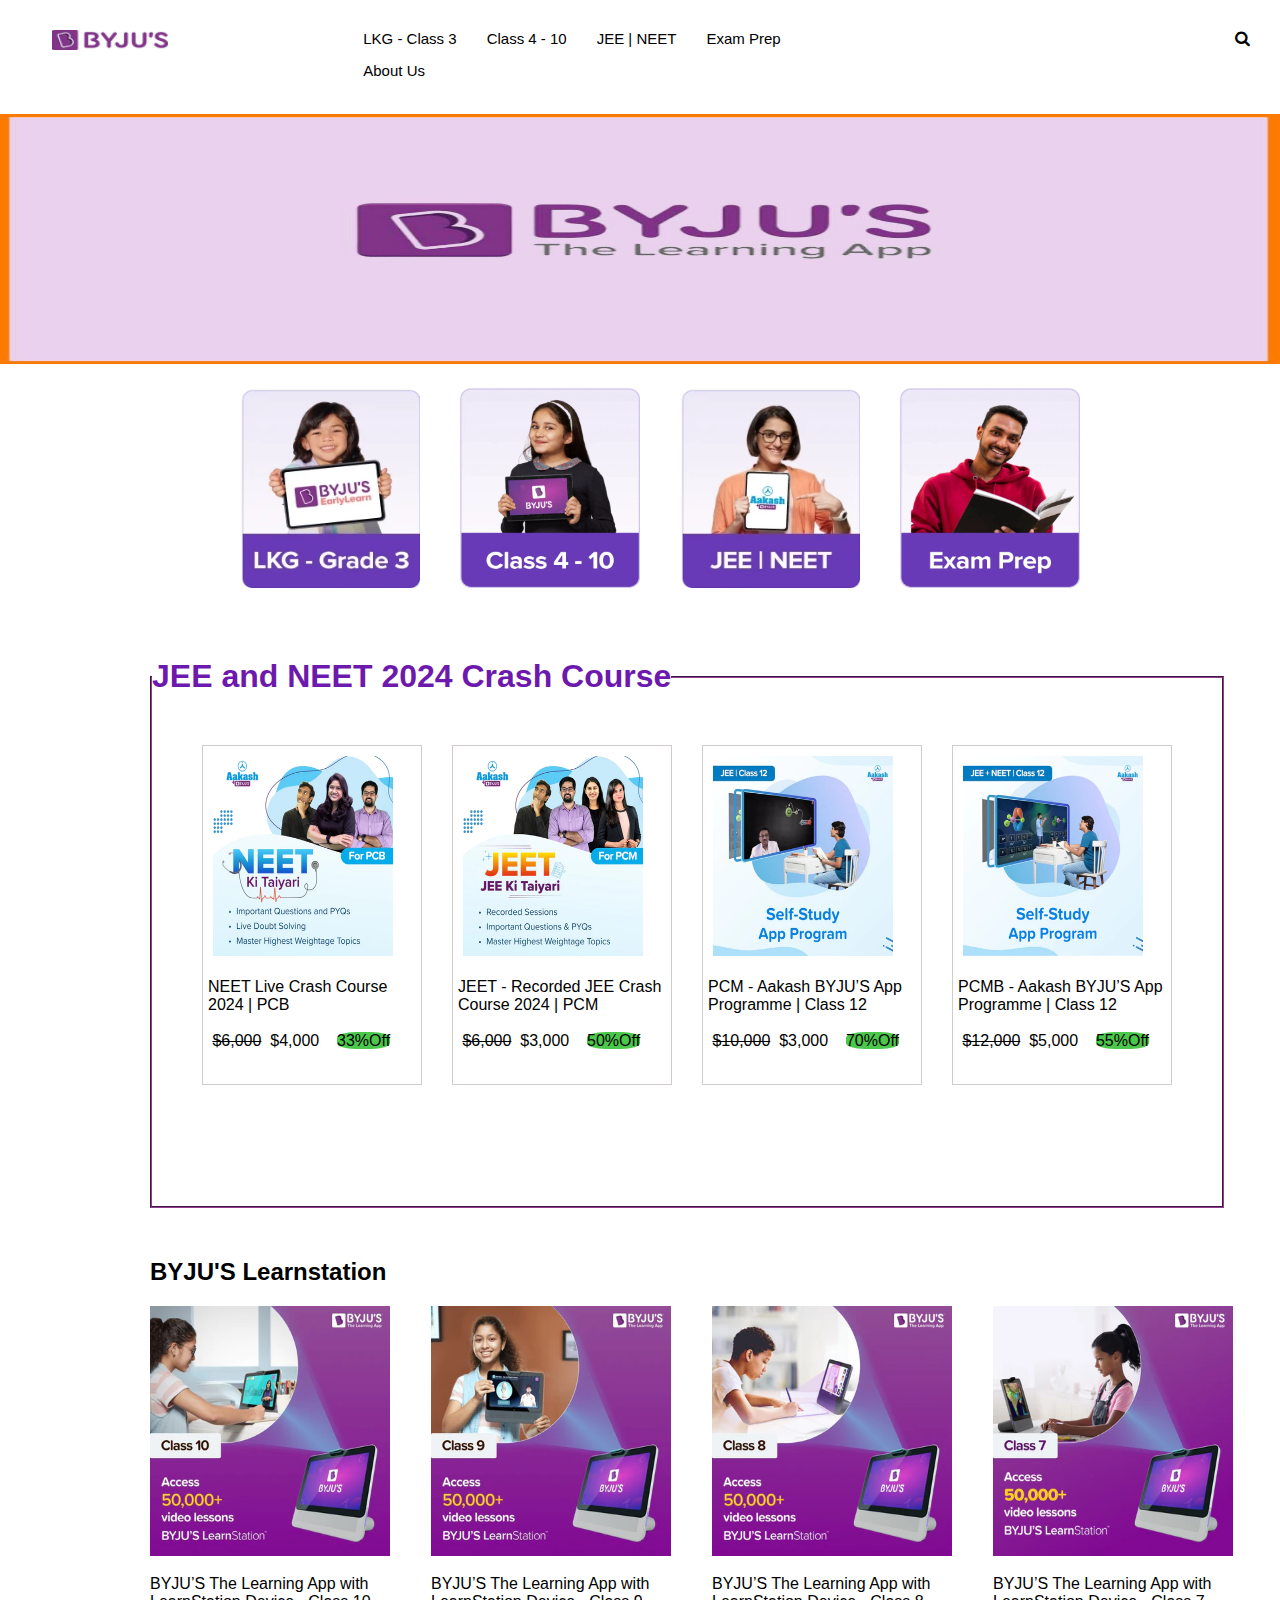
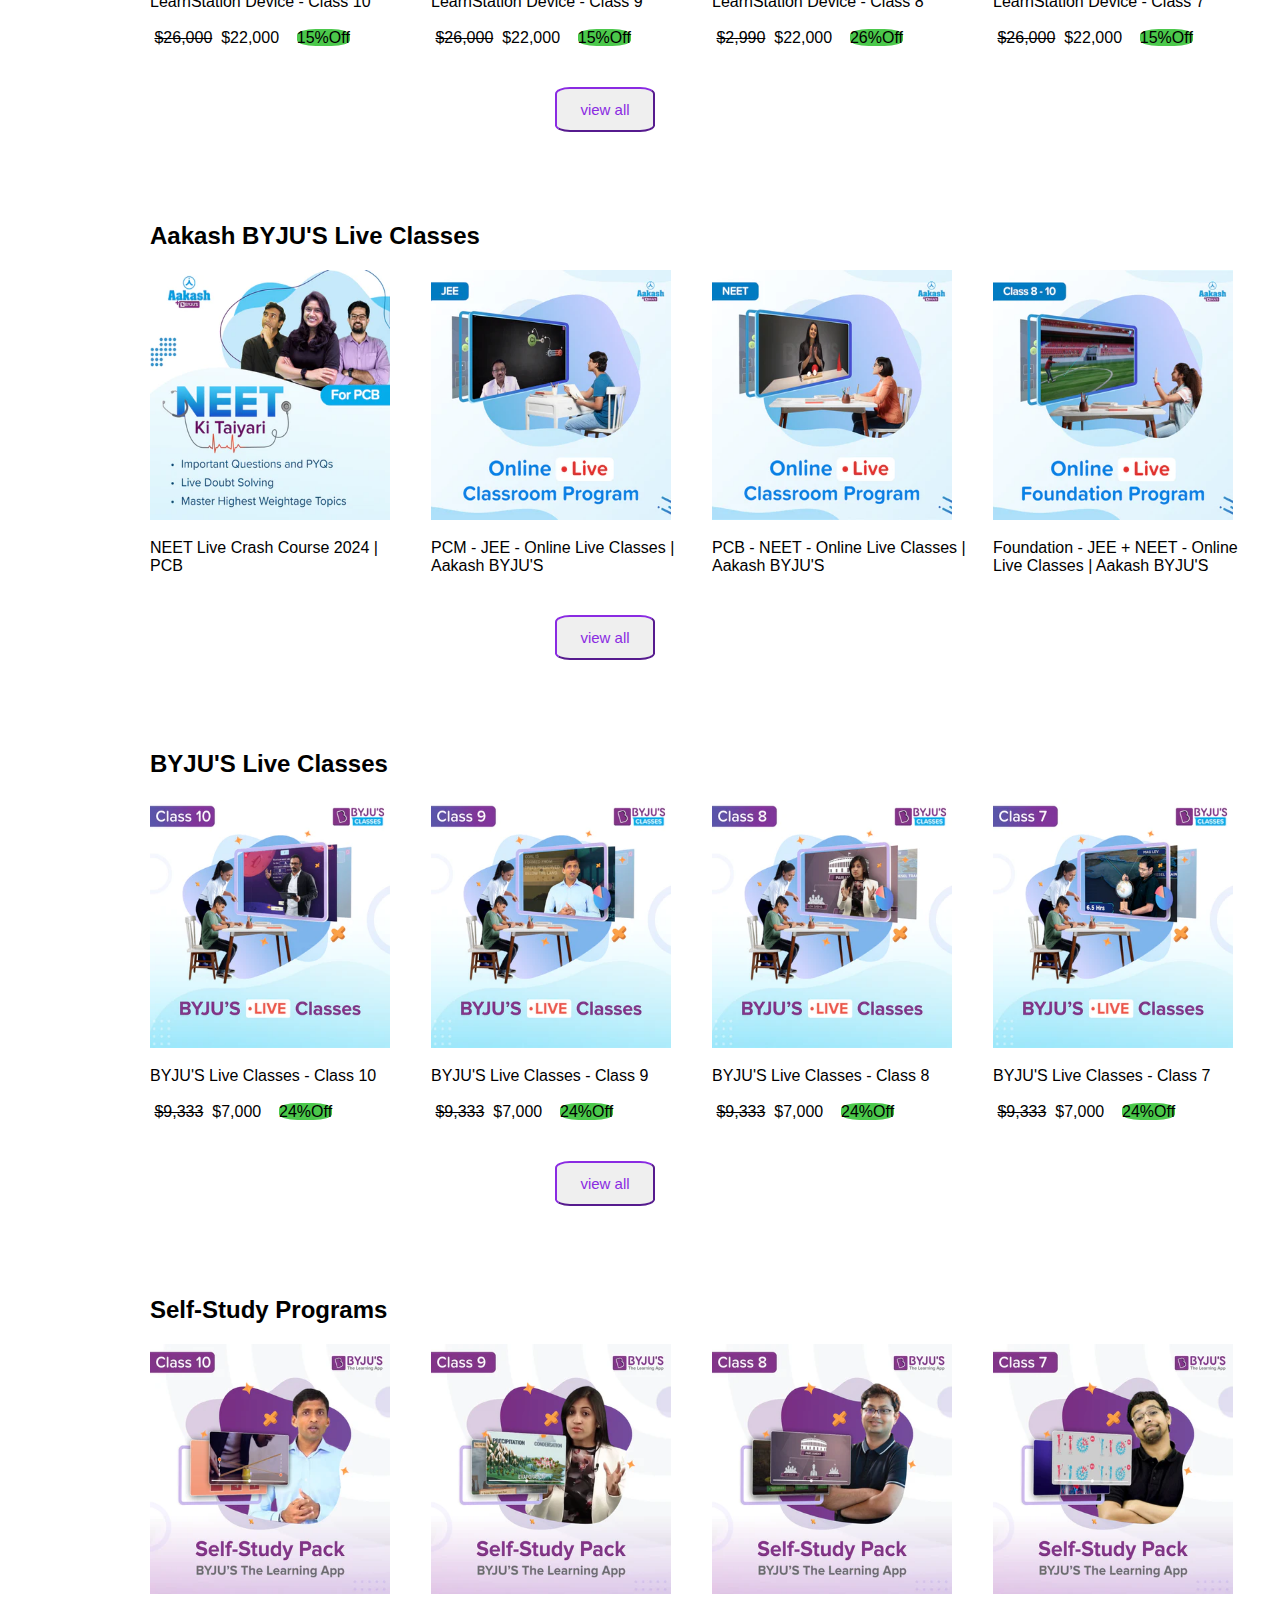
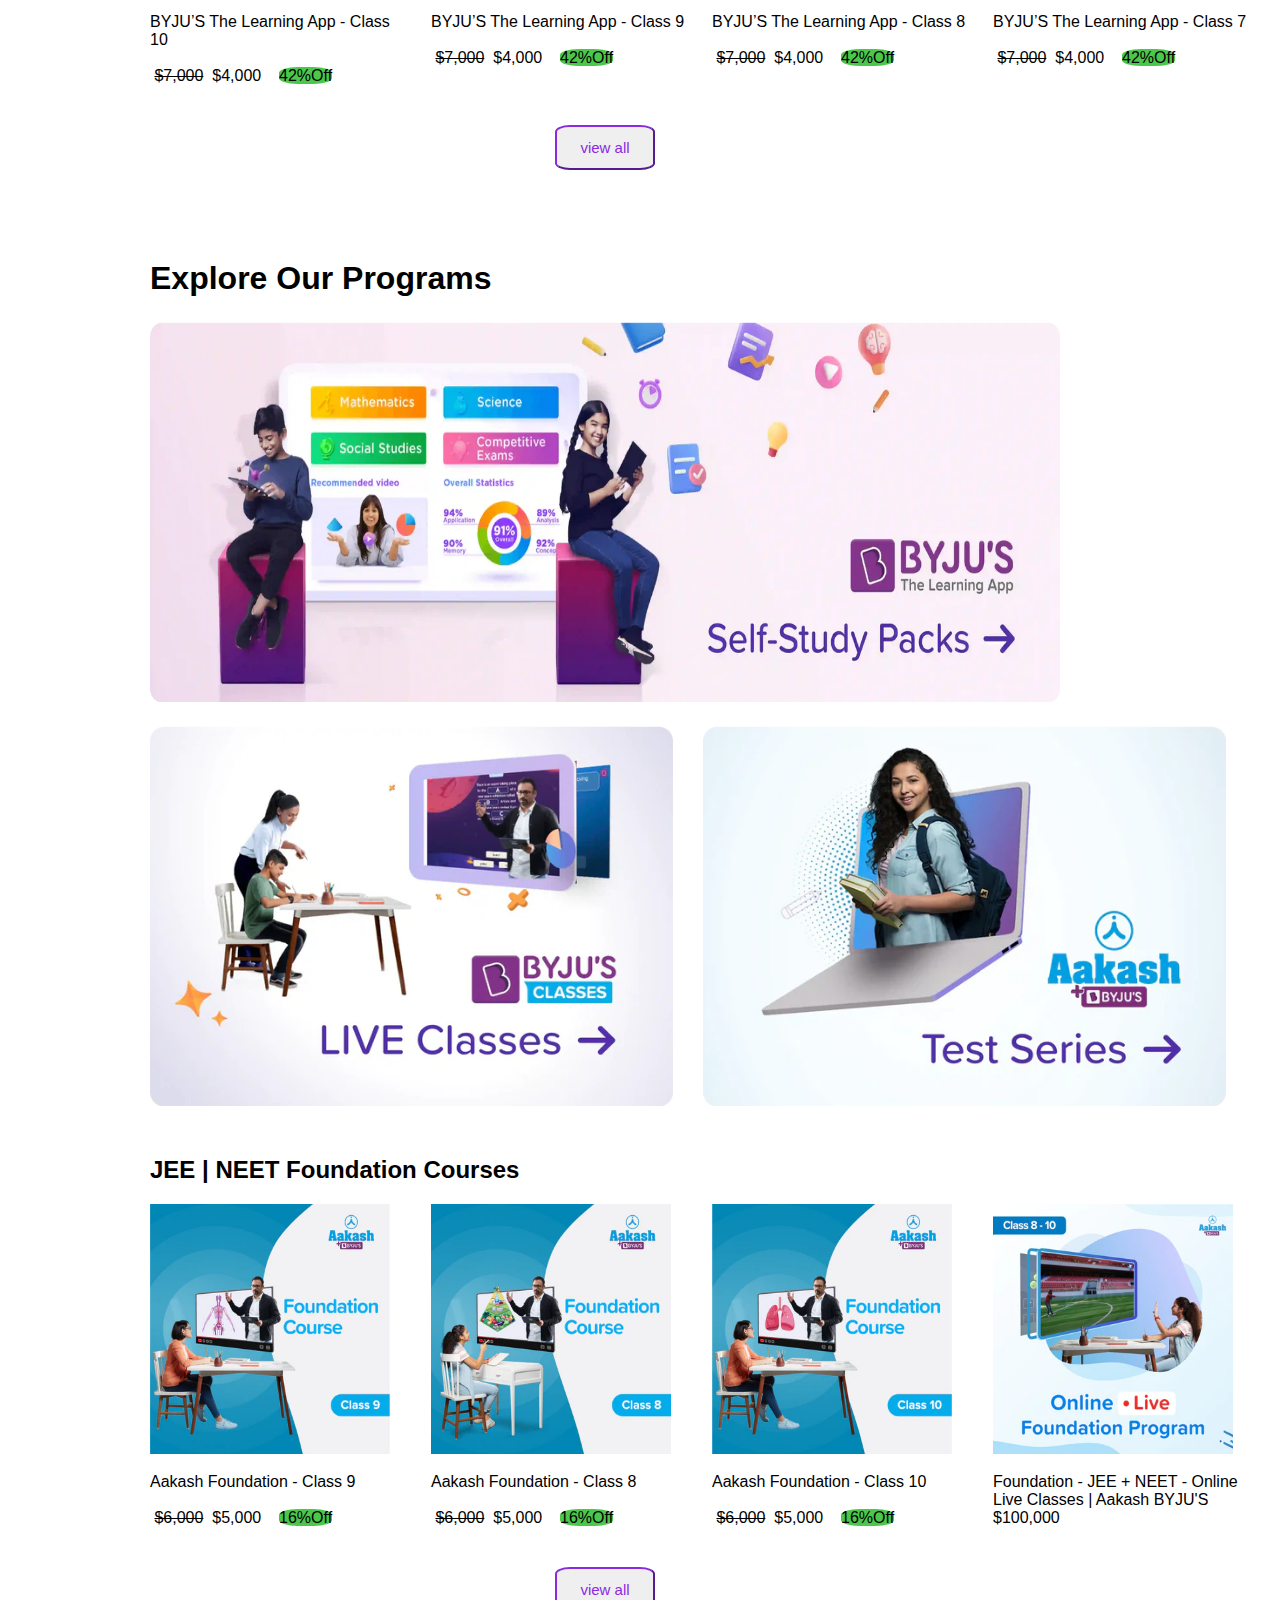
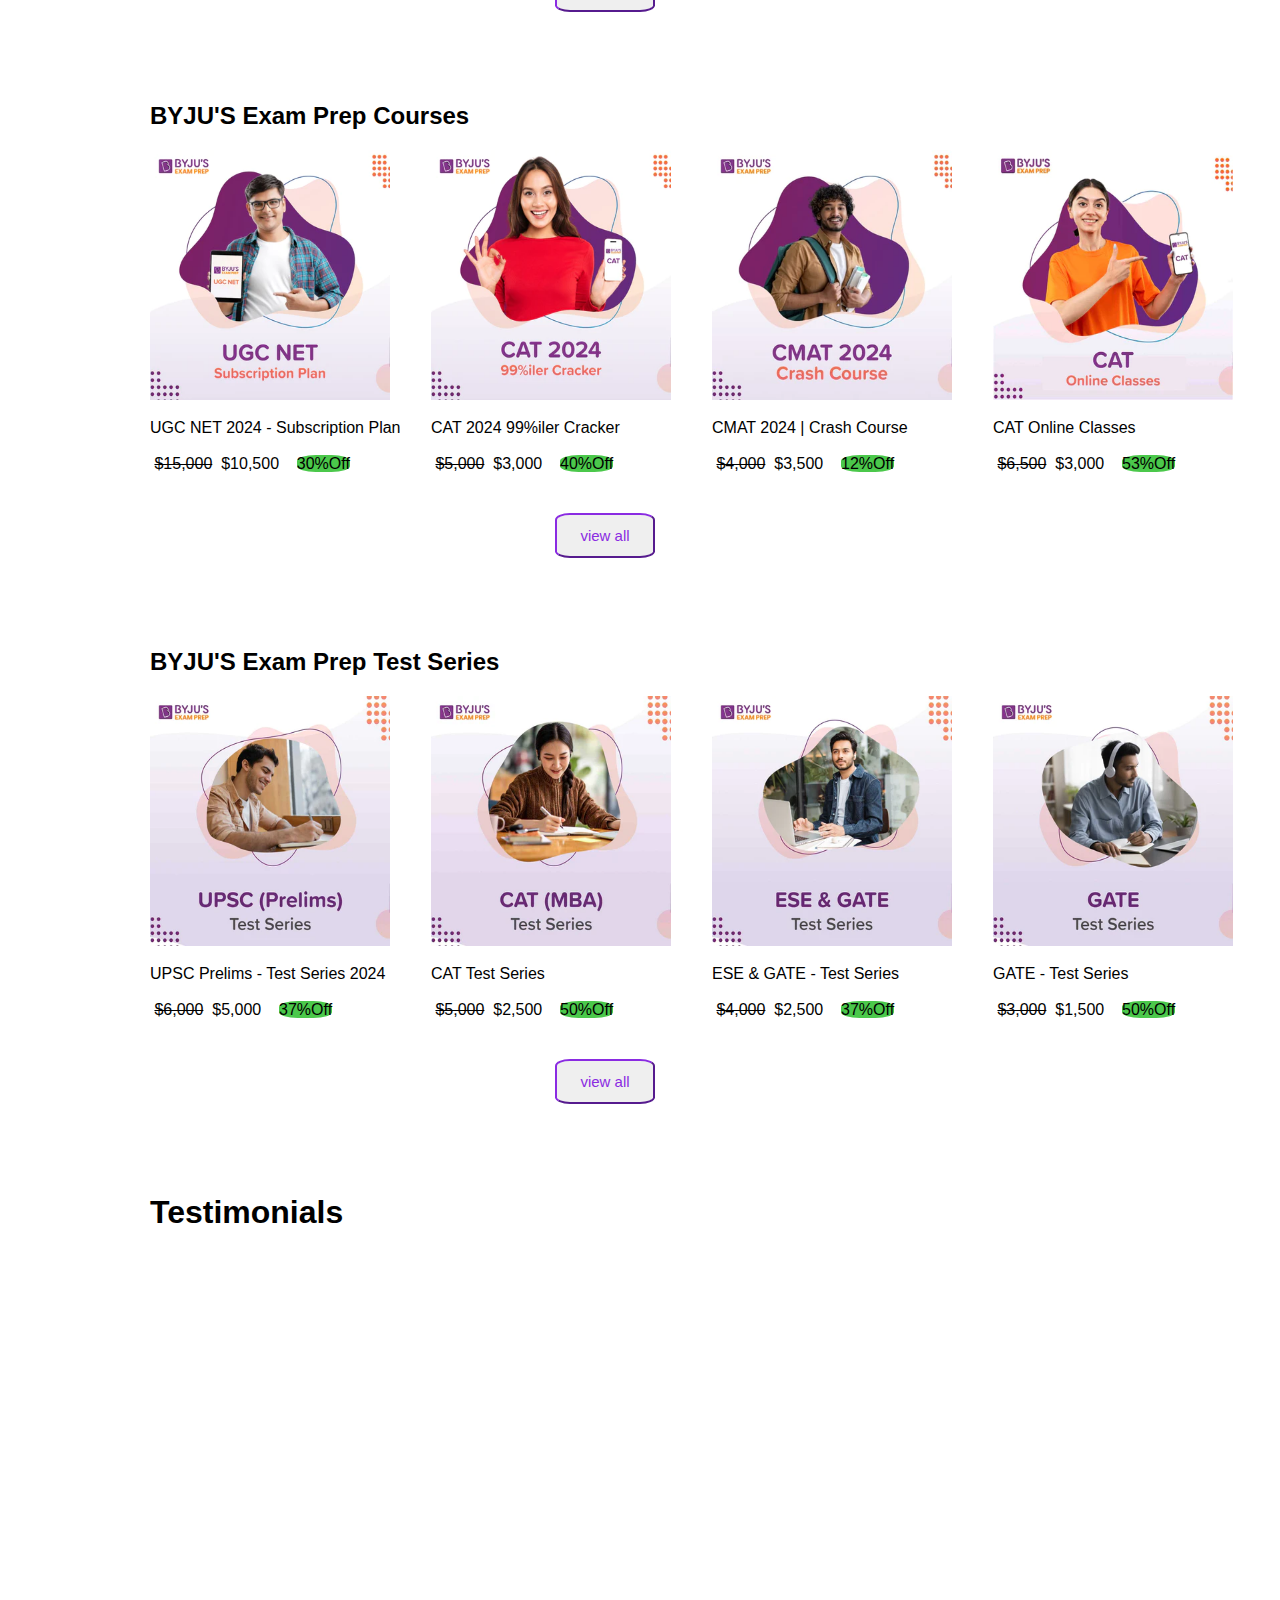
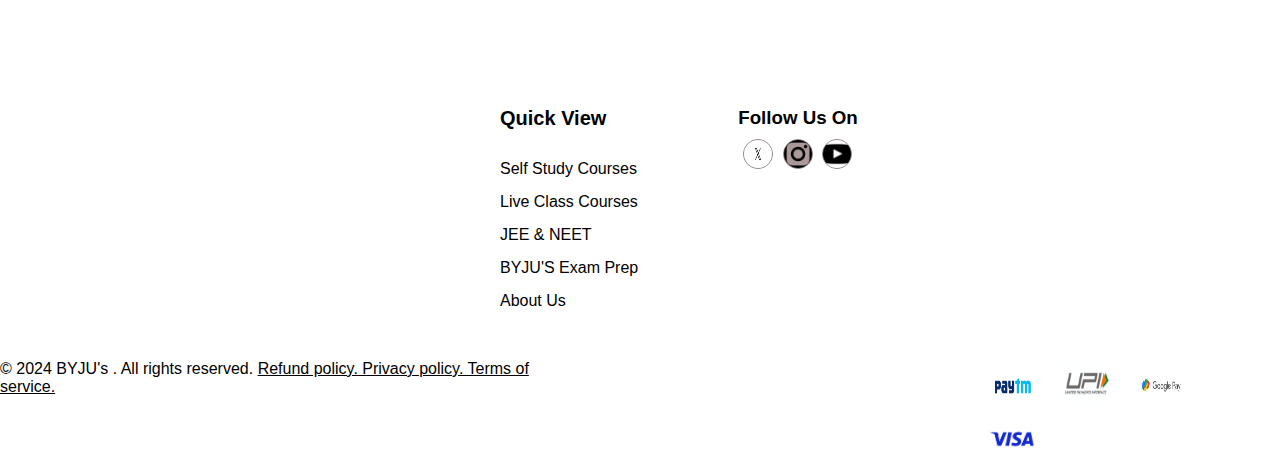
==== bycourse.html @ d272b82b "first commit" ====
<!DOCTYPE html>
<html lang="en">

<head>
    <meta charset="UTF-8">
    <meta name="viewport" content="width=device-width, initial-scale=1.0">
    <title>BYJU'S Shop-BYJU'S Shop</title>
    <link rel="stylesheet" href="/assets/css/bycourse.css">
    <link rel="stylesheet" href="https://cdnjs.cloudflare.com/ajax/libs/font-awesome/4.7.0/css/font-awesome.min.css">
    <link rel="icon" type="image/x-icon" href="/assets/uploads/logo/Byjus-icon.svg">
</head>

<body>
    <div class="div1">
        <img src="/assets/uploads/images/BYJUS_09442560-15be-47d2-b673-bff6beee3a52.webp" alt="image"
            class="img1">

        <div class="mani">
            <ul class="ul1">
                <li class="li1">LKG - Class 3</li>
                <li class="li1">Class 4 - 10</li>
                <li class="li1">JEE | NEET</li>
                <li class="li1">Exam Prep</li>
                <li class="li1">About Us</li>
            </ul>
        </div>
        <div class="searchdiv">
            <i class="fa fa-search"></i>
            <!-- <img src="/assets/uploads/images/shopping-bag.svg" alt="image" class="search1"> -->
        </div>
    </div>
    <div>
        <img src="/assets/uploads/images/BYJU-s-Work-Culture-StartupTalky.jpg" alt="image" class="byimg2">
    </div>
    <div class="div3">
        <img src="/assets/uploads/images/K3_1 (1).avif" alt="image" class="img3">
        <img src="/assets/uploads/images/K10_1.webp" alt="image" class="img3">
        <img src="/assets/uploads/images/JEE_NEET_1.avif" alt="image" class="img3">
        <img src="/assets/uploads/images/BEP_1.webp" alt="image" class="img3">
    </div>

    <div class="div4" id="divfour">

        <fieldset class="borderby1">
            <legend class="jeeby">
                <h1 class="head1">JEE and NEET 2024 Crash Course</h1>
            </legend>
            <div class="div5">
                <div class="byborder2" id="madhu">
                    <img src="/assets/uploads/images/Frame1244831929.webp" alt="image" class="byimg5">
                    <p class="byhover2">NEET Live Crash Course 2024 | PCB</p><br>
                    <p>&nbsp;<del>$6,000</del>&nbsp;&nbsp;$4,000&nbsp; &nbsp; <mark class="bystyle1">33%Off</mark></p>
                </div>
                <div class="byborder2" id="madhu">
                    <img src="/assets/uploads/images/PCM_c2a3b49a-b4dd-474a-84f1-2f80f1ed035c.webp" alt="image"
                        class="byimg6">
                    <p class="byhover2">JEET - Recorded JEE Crash Course 2024 | PCM</p><br>
                    <p>&nbsp;<del>$6,000</del>&nbsp;&nbsp;$3,000&nbsp; &nbsp; <mark class="bystyle1">50%Off</mark></p>

                </div>

                <div class="byborder2" id="madhu">
                    <img src="/assets/uploads/images/AakashBYJU_s_Streaming_PCMB_92.webp" alt="image"
                        class="byimg7">
                    <p class="byhover2">PCM - Aakash BYJU’S App Programme | Class 12</p><br>
                    <p>&nbsp;<del>$10,000</del>&nbsp;&nbsp;$3,000&nbsp; &nbsp; <mark class="bystyle1">70%Off</mark></p>

                </div>
                <div class="byborder2" id="madhu">
                    <img src="/assets/uploads/images/AakashBYJU_s_Streaming_PCMB_97.webp" alt="image"
                        class="byimg8">
                    <p class="byhover2">PCMB - Aakash BYJU’S App Programme | Class 12</p><br>
                    <p>&nbsp;<del>$12,000</del>&nbsp;&nbsp;$5,000&nbsp; &nbsp; <mark class="bystyle1">55%Off</mark></p>

                </div>
            </div>



    </div>
    </fieldset>


     <div class="div4" id="divfour">
        <h2 id="">BYJU'S Learnstation</h2>
        <div class="div6">
            <div class="learnimg1">
                <img src="/assets/uploads/images/Frame1244831649.webp" alt="image" class="byimg9">
                <p class="hover3">BYJU’S The Learning App with LearnStation Device - Class 10</p><br>
                <p>&nbsp;<del>$26,000</del>&nbsp;&nbsp;$22,000&nbsp; &nbsp; <mark class="bystyle1">15%Off</mark></p>

            </div>
            <div class="div7" id="mahi">
                <img src="/assets/uploads/images/Frame1244831650.webp" alt="image" class="byimg9">
                <p class="hover3">BYJU’S The Learning App with LearnStation Device - Class 9</p><br>
                <p>&nbsp;<del>$26,000</del>&nbsp;&nbsp;$22,000&nbsp; &nbsp; <mark class="bystyle1">15%Off</mark></p>

            </div>
            <div class="div7" id="mahi">
                <img src="/assets/uploads/images/Frame1244831648.webp" alt="image" class="byimg9">
                <p class="hover3">BYJU’S The Learning App with LearnStation Device - Class 8</p><br>
                <p>&nbsp;<del>$2,990</del>&nbsp;&nbsp;$22,000&nbsp; &nbsp; <mark class="bystyle1">26%Off</mark></p>

            </div>
            <div class="div7" id="non">
                <img src="/assets/uploads/images/Frame1244831653.webp" alt="image" class="byimg9">
                <p class="hover3">BYJU’S The Learning App with LearnStation Device - Class 7</p><br>
                <p>&nbsp;<del>$26,000</del>&nbsp;&nbsp;$22,000&nbsp; &nbsp; <mark class="bystyle1">15%Off</mark></p>

            </div><br>
        </div>
        <div>
            <center><button class="byview" id="byview1"> view all</button></center>

        </div>
    </div>
     <div class="div4" id="divfour">
        <div id="divfiveone">
            <h2>Aakash BYJU'S Live Classes</h2>
            <div class="div6">
                <div class="learnimg1">
                    <img src="/assets/uploads/images/Frame1244831929.webp" alt="image" class="byimg9">
                    <p class="hover3">NEET Live Crash Course 2024 | PCB</p>
                </div>
                <div class="div7" id="mahi">
                    <img src="/assets/uploads/images/Hero.webp" alt="image" class="byimg9">
                    <p class="hover3">PCM - JEE - Online Live Classes | Aakash BYJU'S</p>
                </div>
                <div class="div7" id="mahi">
                    <img src="/assets/uploads/images/AakashBYJU_s_Streaming_PCMB_42.webp" alt="image"
                        class="byimg9">
                    <p class="hover3">PCB - NEET - Online Live Classes | Aakash BYJU'S</p>
                </div>
                <div class="div7" id="non">
                    <img src="/assets/uploads/images/AakashBYJU_s_Streaming_PCMB_43.webp" alt="image"
                        class="byimg9">
                    <p class="hover3">Foundation - JEE + NEET - Online Live Classes | Aakash BYJU'S</p>
                </div><br>
            </div>
            <div>
                <center><button class="byview" id="byview1"> view all</button></center>

            </div>
        </div>

    </div>
    <div class="div4" id="divfour">
        <h2>BYJU'S Live Classes</h2>
        <div class="div6">
            <div class="learnimg1">
                <img src="/assets/uploads/images/Byjus_Classes_G10.webp" alt="image" class="byimg9">
                <p class="hover3">BYJU'S Live Classes - Class 10</p><br>
                <p>&nbsp;<del>$9,333</del>&nbsp;&nbsp;$7,000&nbsp; &nbsp; <mark class="bystyle1">24%Off</mark></p>

            </div>
            <div class="div7" id="mahi">
                <img src="/assets/uploads/images/Byjus_Classes_G9.webp" alt="image" class="byimg9">
                <p class="hover3">BYJU'S Live Classes - Class 9</p><br>
                <p>&nbsp;<del>$9,333</del>&nbsp;&nbsp;$7,000&nbsp; &nbsp; <mark class="bystyle1">24%Off</mark></p>

            </div>
            <div class="div7" id="mahi">
                <img src="/assets/uploads/images/Byjus_Classes_G8.webp" alt="image" class="byimg9">
                <p class="hover3">BYJU'S Live Classes - Class 8</p><br>
                <p>&nbsp;<del>$9,333</del>&nbsp;&nbsp;$7,000&nbsp; &nbsp; <mark class="bystyle1">24%Off</mark></p>

            </div>
            <div class="div7" id="non">
                <img src="/assets/uploads/images/Byjus_Classes_G7.webp" alt="image" class="byimg9">
                <p class="hover3">BYJU'S Live Classes - Class 7</p><br>
                <p>&nbsp;<del>$9,333</del>&nbsp;&nbsp;$7,000&nbsp; &nbsp; <mark class="bystyle1">24%Off</mark></p>

            </div><br>
        </div>
        <div>
            <center><button class="byview" id="byview1"> view all</button></center>

        </div>

    </div> 
     <div class="div4" id="divfour">
        <h2>Self-Study Programs</h2>
        <div class="div6">
            <div class="learnimg1">
                <img src="/assets/uploads/images/BTLA_G10.webp" alt="image" class="byimg9">
                <p class="hover3">BYJU’S The Learning App - Class 10</p><br>
                <p>&nbsp;<del>$7,000</del>&nbsp;&nbsp;$4,000&nbsp; &nbsp; <mark class="bystyle1">42%Off</mark></p>

            </div>
            <div class="div7" id="mahi">
                <img src="/assets/uploads/images/BTLA_G9.webp" alt="image" class="byimg9">
                <p class="hover3">BYJU’S The Learning App - Class 9</p><br>
                <p>&nbsp;<del>$7,000</del>&nbsp;&nbsp;$4,000&nbsp; &nbsp; <mark class="bystyle1">42%Off</mark></p>

            </div>
            <div class="div7" id="mahi">
                <img src="/assets/uploads/images/BTLA_G8.webp" alt="image" class="byimg9">
                <p class="hover3">BYJU’S The Learning App - Class 8</p><br>
                <p>&nbsp;<del>$7,000</del>&nbsp;&nbsp;$4,000&nbsp; &nbsp; <mark class="bystyle1">42%Off</mark></p>

            </div>
            <div class="div7" id="non">
                <img src="/assets/uploads/images/BTLA_G7.webp" alt="image" class="byimg9">
                <p class="hover3">BYJU’S The Learning App - Class 7</p><br>
                <p>&nbsp;<del>$7,000</del>&nbsp;&nbsp;$4,000&nbsp; &nbsp; <mark class="bystyle1">42%Off</mark></p>

            </div><br>
        </div>
        <div>
            <center><button class="byview" id="byview1"> view all</button></center>
        </div>
    </div>

     <div class="div4" id="divfour">
        <h1>Explore Our Programs</h1>
        <img src="/assets/uploads/images/BTLA.webp" alt="image" class="byimage11">
        <div class="div8">
            <img src="/assets/uploads/images/LiveClasses.webp" alt="image">
            <img src="/assets/uploads/images/TestSeries.webp" alt="image">
        </div>

    </div> 
    <div class="div4" id="divfour">
        <h2>JEE | NEET Foundation Courses</h2>
        <div class="div6">
            <div class="learnimg1">
                <img src="/assets/uploads/images/AakashByju_sFoundation-Streaming05_b467b5a7-057e-4062-816e-423c4a98ab11.webp"
                    alt="image" class="byimg9">
                <p class="hover3">Aakash Foundation - Class 9</p><br>
                <p>&nbsp;<del>$6,000</del>&nbsp;&nbsp;$5,000&nbsp; &nbsp; <mark class="bystyle1">16%Off</mark></p>

            </div>
            <div class="div7" id="mahi">
                <img src="/assets/uploads/images/AakashByju_sFoundation-Streaming05.webp" alt="image"
                    class="byimg9">
                <p class="hover3">Aakash Foundation - Class 8</p><br>
                <p>&nbsp;<del>$6,000</del>&nbsp;&nbsp;$5,000&nbsp; &nbsp; <mark class="bystyle1">16%Off</mark></p>

            </div>
            <div class="div7" id="mahi">
                <img src="/assets/uploads/images/AakashByju_sFoundation-Streaming05_78f38a71-c0a3-4420-816a-1324da125b17.webp"
                    alt="image" class="byimg9">
                <p class="hover3">Aakash Foundation - Class 10</p><br>
                <p>&nbsp;<del>$6,000</del>&nbsp;&nbsp;$5,000&nbsp; &nbsp; <mark class="bystyle1">16%Off</mark></p>

            </div>
            <div class="div7" id="non">
                <img src="/assets/uploads/images/AakashBYJU_s_Streaming_PCMB_43.webp" alt="image"
                    class="byimg9">
                <p class="hover3">Foundation - JEE + NEET - Online Live Classes | Aakash BYJU'S</p>
                <p>$100,000</p>
            </div><br>
        </div>
        <div>
            <center><button class="byview" id="byview1"> view all</button></center>

        </div>
    </div>
    <div class="div4" id="divfour">
        <h2>BYJU'S Exam Prep Courses</h2>
        <div class="div6">
            <div class="learnimg1">
                <img src="/assets/uploads/images/Hero1.webp" alt="image" class="byimg9">
                <p class="hover3">UGC NET 2024 - Subscription Plan</p><br>
                <p>&nbsp;<del>$15,000</del>&nbsp;&nbsp;$10,500&nbsp; &nbsp; <mark class="bystyle1">30%Off</mark></p>

            </div>
            <div class="div7" id="mahi">
                <img src="/assets/uploads/images/class_57.webp" alt="image" class="byimg9">
                <p class="hover3">CAT 2024 99%iler Cracker</p><br>
                <p>&nbsp;<del>$5,000</del>&nbsp;&nbsp;$3,000&nbsp; &nbsp; <mark class="bystyle1">40%Off</mark></p>

            </div>
            <div class="div7" id="mahi">
                <img src="/assets/uploads/images/CMAT_2024.webp" alt="image" class="byimg9">
                <p class="hover3">CMAT 2024 | Crash Course</p><br>
                <p>&nbsp;<del>$4,000</del>&nbsp;&nbsp;$3,500&nbsp; &nbsp; <mark class="bystyle1">12%Off</mark></p>

            </div>
            <div class="div7" id="non">
                <img src="/assets/uploads/images/CATOnline_1.webp" alt="image" class="byimg9">
                <p class="hover3">CAT Online Classes</p><br>
                <p>&nbsp;<del>$6,500</del>&nbsp;&nbsp;$3,000&nbsp; &nbsp; <mark class="bystyle1">53%Off</mark></p>

            </div><br>
        </div>
        <div>
            <center><button class="byview" id="byview1"> view all</button></center>

        </div>
    </div> 
    <div class="div4" id="divfour">
        <h2>BYJU'S Exam Prep Test Series</h2>
        <div class="div6">
            <div class="learnimg1">
                <img src="/assets/uploads/images/UPSC_Sku_1.webp" alt="image" class="byimg9">
                <p class="hover3">UPSC Prelims - Test Series 2024</p><br>
                <p>&nbsp;<del>$6,000</del>&nbsp;&nbsp;$5,000&nbsp; &nbsp; <mark class="bystyle1">37%Off</mark></p>

            </div>
            <div class="div7" id="mahi">
                <img src="/assets/uploads/images/CatSKU_1.webp" alt="image" class="byimg9">
                <p class="hover3">CAT Test Series</p><br>
                <p>&nbsp;<del>$5,000</del>&nbsp;&nbsp;$2,500&nbsp; &nbsp; <mark class="bystyle1">50%Off</mark></p>

            </div>
            <div class="div7" id="mahi">
                <img src="/assets/uploads/images/ESE_GATE_TestSeries.webp" alt="image" class="byimg9">
                <p class="hover3">ESE & GATE - Test Series</p><br>
                <p>&nbsp;<del>$4,000</del>&nbsp;&nbsp;$2,500&nbsp; &nbsp; <mark class="bystyle1">37%Off</mark></p>

            </div>
            <div class="div7" id="non">
                <img src="/assets/uploads/images/GATE_TestSeries.webp" alt="image" class="byimg9">
                <p class="hover3">GATE - Test Series</p><br>
                <p>&nbsp;<del>$3,000</del>&nbsp;&nbsp;$1,500&nbsp; &nbsp; <mark class="bystyle1">50%Off</mark></p>

            </div><br>
        </div>
        <div>
            <center><button class="byview" id="byview1"> view all</button></center>

        </div>
    </div> 
    <div class="div4" id="mobil">
        <h1 class="head">Testimonials</h1><br>
        <div id="youtube">
            <iframe width="300" height="200" src="https://www.youtube.com/embed/dz_GNaBpZiY"
                title="BYJU&#39;S Story - Harshita | Class 4 | Mumbai" frameborder="0"
                allow="accelerometer; autoplay; clipboard-write; encrypted-media; gyroscope; picture-in-picture; web-share"
                referrerpolicy="strict-origin-when-cross-origin" allowfullscreen class="byimg10" id="youtube1"></iframe>
            <iframe width="300" height="200" src="https://www.youtube.com/embed/lSy2IZcX8OU"
                title="Kaustav Bauri Shares His Preparation Strategy | AIR 3 (716/720), NEET (UG) 2023 Result"
                frameborder="0"
                allow="accelerometer; autoplay; clipboard-write; encrypted-media; gyroscope; picture-in-picture; web-share"
                referrerpolicy="strict-origin-when-cross-origin" allowfullscreen class="div9" id="youtube1"></iframe>
            <iframe width="300" height="200" src="https://www.youtube.com/embed/B-u_QSObCho"
                title="BTLA Testimonial - Bhumika 30 sec Landscape" frameborder="0"
                allow="accelerometer; autoplay; clipboard-write; encrypted-media; gyroscope; picture-in-picture; web-share"
                referrerpolicy="strict-origin-when-cross-origin" allowfullscreen class="div9" id="youtube1"></iframe>
        </div>
    </div>   
    <footer class="footer">
        <div class="div10">
            <h3>Quick View</h3>
            <p>Self Study Courses</p>
            <p>Live Class Courses</p>
            <p>JEE & NEET</p>
            <p>BYJU'S Exam Prep</p>
            <p>About Us</p>

        </div>
        <div>
            <div class="div12">
                <h3 class="div11">Follow Us On</h3>
                <div>
                    <img src="/assets/uploads/images/imagestwitter" alt="twitter" class="img11">
                    <img src="/assets/uploads/images/1384031insta" alt="instagram" class="img11">
                    <img src="/assets/uploads/images/imagesyoutube" alt="youtube" class="img11">
                </div>
            </div>
        </div>

    </footer>
    <div class="div13">
        <div id="div15">
            <p>© 2024 BYJU's .
                All rights reserved.
                <ins> Refund policy.
                    Privacy policy.
                    Terms of service.</ins>
            </p>
        </div>
        <div class="div14">

            <img src="/assets/uploads/images/downloadpaytm" alt="image" class="img12">
            <img src="/assets/uploads/images/upi-twitter.jpg" alt="image" class="img12">
            <img src="/assets/uploads/images/downloadgpay" alt="image" class="img12">
            <img src="/assets/uploads/images/downloadvisa" alt="image" class="img12">

        </div>
    </div>



</body>

</html>
---- assets/css/bycourse.css ----
* {
    padding: 0;
    margin: 0;
    box-sizing: border-box;
    font-family: sans-serif;
}

.div1 {
    display: flex;
    flex-direction: row;
    margin: 30px;
}



.div2 {
    padding-left: 290px;
    margin: 18px;
}

.ul1 {
    margin-left: 180px;
}

.li1 {
    list-style-type: none;
    float: left;
    font-size: 15px;
    margin: 15px;
    display: block;
    margin-top: 0px;


}

.li1:hover {
    border-bottom-style: solid;
}

.img1 {
    width: 120px;
    ;
    height: 20px;
    margin-left: 22px;
}


.searchdiv {
    margin-left: 370px;
    
}

.search1 {
    height: 18px;
    width: 18px;
}
.byimg2 {
    height: 250px;
    width: 100%;
    margin-top: -10px;

}

.div3 {
    display: flex;
    padding-left: 220px;
}

.img3 {
    height: 200px;
    width: 180px;
    margin: 20px;
}

.img3:hover {
    height: 200px;
    width: 185px;

}

.div4 {
    margin-left: 150px;
    margin-right: 220px;
    margin-top: 50px;
    margin-bottom: 50px;
}

.borderby1 {
    border-color: rgb(145, 64, 145);
    height: 550px;
}

.jeeby {
    color: rgb(109, 25, 173)
}


.div5 {
    display: flex;
    flex-direction: row;
    padding: 35px;

}

.byborder2 {
    border: 1px solid rgb(210, 203, 203);
    height: 340px;
    width: 220px;
    margin: 15px;
    padding: 5px;

}

.byimg5 {
    height: 210px;
    width: 190px;
    padding: 5px;
    padding: 5px;

}

.byimg6 {
    height: 210px;
    width: 190px;
    padding-left: 80px;
    padding: 5px;
}

.byimg7 {
    height: 210px;
    width: 190px;
    padding-left: 10px;
    padding: 5px;
}

.byimg8 {
    height: 210px;
    width: 190px;
    padding-left: 10px;
    padding: 5px;
}

.bystyle1 {
    background-color: rgb(75, 200, 75);
    border-radius: 35%;

}

.byhover2 {
    margin-top: 13px;

}

.byhover2:hover {
    color: rgb(158, 20, 20);
}


.div6 {
    display: flex;
    flex-direction: row;
    margin-top: 20px;
}

.byimg9 {
    height: 250px;
    width: 255px;
    padding-right: 15px;
    margin: 0px;
}

.div7 {
    margin-left: 26px;
}

.hover3 {
    margin-top: 15px;

}

.hover3:hover {
    color: brown;

}

.byview {
    width: 100px;
    height: 45px;
    margin: 40px;
    font-size: 15px;
    color: blueviolet;
    border-color: blueviolet;
    border-radius: 15%;
}

.byimage11 {
    height: 380px;
    width: 100%;
    margin-top: 25px;

}

.div8 {
    display: flex;
    flex-direction: row;
}

.div8>img {
    height: 380px;
    width: 545px;
    margin-right: 30px;
    margin-top: 20px;
}

.div9 {
    margin-left: 35px;
    border-radius: 5%;
}

.byimg10 {
    border-radius: 5%;
}

.footer {
    display: flex;
    flex-direction: row;
    gap: 100px;
    margin-left: 500px;


}

.div10>h3 {
    font-size: 20px;
    margin-bottom: 30px;
}

.div10>p {
    margin-top: 15px;
    font-size: 16px;
    
}

.img11 {
    width: 30px;
    height: 30px;
    border: 1px solid rgb(147, 135, 135);
    background-color: rgb(171, 153, 153);
    margin-left: 5px;
    border-radius: 25px;
    margin-top: 10px;

}

.img12 {
    height: 50px;
    width: 50px;
    margin-right: 20px;

}

.div13 {
    display: flex;
    flex-direction: row;
    margin-top: 50px;
}

.div14 {
    padding-left: 400px;

}

/* / laptop / */
@media screen and (min-width:769px) and (max-width:1025px) {

     .ul1 {
        margin-left: 120px;
        display: flex;

    } 
    
    .li1 {
        list-style-type: none;
        float: left;
        font-size: 15px;
        margin: 10px;
        display: block;
        margin-top: 0px;
        width: 100px;
    
    
    } 
    

    .searchdiv {
        margin-left: 15px;
        display: flex;
    }

    .div3 {
        margin-left: -150px;
        margin-right: 190px;

    }

    .img3 {
        width: 200px;
        height: 150px;

    }

    .div4 {
        margin-left: 40px;
        margin-right: 40px;
        margin-top: 300px;
        margin-bottom: 50px;
    }
    .byborder2{
        border: none;
    }
    #madhu {
        height: 160px;
        width: 150px;
        padding: 0px;
        margin: 30px;
    }

    #mahi {
        height: 40px;
        width: 15px;
        padding-left: 150px;
        margin-left: 180px;
    }
    
     

    .learnimg1 {
        height: 40px;
        width: 5px;

    }

    #non {
        display: none;
    }

    .hover3 {
        width: 250px;
    }

    #byview1 {
        margin-top: 350px;
        padding: 0;

    }

    .div8>img {
        width: 500px;
        height: 300px;
    }

    #youtube {
        display: flex;
        flex-direction: row;
    }

    #youtube1 {
        width: 290px;
        height: 200px;
    }


    .div10>p {
        padding-left: 0px;
    }

    #divfour {
        margin-top: 10px;
    }

    .footer {
        margin-left: 300px;
        margin-top: 100px;
    }

    .div13 {
        display: flex;
        flex-direction: row;
        margin-top: 50px;margin-bottom: 50px;

    }
    .div14 {
        display: flex;
        flex-direction: row;
        margin-top: -10px;
        margin-left: -300px;
    }
    .div15{
        display: flex;
        flex-direction: row;
        width: 500px;

    }
      .head{
          margin-top: -200px; 
     }

}

/* / tablat / */
@media screen and (min-width: 426px) and (max-width:769px) {
    .mani>ul {
        display: none;

    }


    .img1 {
        margin-left: 300px;
    }

    .searchdiv {
        margin-left: 250px;
        display: flex;
    }

    .byimg2 {
        width: 100%;
        height: 150px;
        margin-right: 0px;
    }

    .div3 {
        margin-left: -160px;
        margin-right: 190px;

    }

    .img3 {
        width: 200px;
        height: 150px;

    }

    #divfour {
        margin-top: 10px;
    }

    .div4 {
        margin-left: 20px;
        margin-right: 30px;
        margin-top: 300px;
        margin-bottom: 50px;
    }

    .byborder2 {
        border: none;

    }

    .div5>:nth-child(4){
        display: none;
    }
    #madhu {
        height: 160px;
        width: 150px;
        margin-left: 30px; 
    }
    .hover3 {
        width: 250px;
    }

    #divfour {
        margin-top: 10px;
    }

    #mahi {
        height: 40px;
        width: 30px;
        padding-left: 150px;

        margin-left: 100px;
    } 

    .learnimg1 {
        height: 40px;
        width: 5px;

    }

    #non {
        display: none;
    }

    #byview1 {
        margin-top: 350px;
        padding: 0;

    }

    .div8>img {
        width: 500px;
        height: 250px;
    }

     .head1 {
        font-size: 30px;
     }
     .head{

        margin-top: -280px;

     }


    #youtube1 {
        width: 650px;
        height: 200px;
        padding: 8px;
        display: flex;
        flex-direction: column;
        border-radius: 8%;
        margin-left: 10px;
    }

    .footer {
        margin-left:10px;
        margin-top: 60px;
        gap: 250px;
    }

    .div13 {
        display: flex;
        flex-direction: row;
        margin-top: 50px;margin-bottom: 50px;

    }
    .div14 {
        display: flex;
        flex-direction: row;
        margin-left: -300px;
    }
    .div15{
        display: flex;
        flex-direction: row;
        width: 500px;

    }


}

/* / mobile / */
@media screen and (max-width:426px) {
    .mani>ul {
        display: none;

    }

    .img1 {
        margin-left: 100px;
    }

    .searchdiv {
        margin-left: 150px;
        display: flex;
    }

    .byimg2 {
        width: 100%;
        height: 150px;
        margin-right: 0px;
    }

    .div3 {
        margin-left: -180px;
        margin-right:300px;
    }

    .img3 {
        width: 130px;
        height: 100px;
        margin-left: -10px;
    

    }
    #divfour {
        margin-top: 10px;
    }

    .div4 {
        margin-left: 20px;
        margin-right: 30px;
        margin-top: 300px;
        margin-bottom: 50px;
    }
     #madhu {
        height: 160px;
        width: 150px;
        padding-left: 0px;
        margin: 30px;
        margin-left: -20px;
    } 
    .div5>:nth-child(4){
        display: none;
    }
    
    .byborder2:nth-child(3){
        display: none;

    }
    .byborder2:nth-child(4){
        display: none;

    }
    .byborder2{
        border: none;
    }

    #mahi>img {
        height: 200px;
        width: 280px;
        padding-left: 80px;
        margin-left: -80px;
    }

    .learnimg1>img{
        height: 200px;
        width: 190px;

    }
    #non {
        display: none;
    }
    .div7:nth-child(3){
        display: none;
    }
    #byview1 {
        margin-top: 50px;
        padding: 0;

    }
    .div4 {
        margin-left: 20px;
        margin-right: 30px;
        margin-top: 300px;
        margin-bottom: 50px;
    }
    .hover3 {
        width: 130px;
    }
    #divfour {
        margin-top: 10px;
    }
    .div8>img {
        width: 170px;
        height: 150px;
    }
    .byimage11{
    width: 100%;
    height: 150px;
    }
   #mobil{
    margin-top: -50px;
   }
   
   #youtube1 {
    width:100%;
    height: 150px;
    margin-top: 20px;
    display: flex;
    flex-direction: column;
    border-radius: 8%;
    margin-left: 15px;
}
.footer {
    display: flex;
    flex-direction: column;
    margin-left:10px;
    margin-top: 40px;
}

.div13 {
    display: flex;
    flex-direction: column;
    margin-left: 50px;
    margin-right: 50px;

}
.div12{
    margin-top: -50px;
}
.div14 {
    display: flex;
    flex-direction: row;
    margin-left: -350px;
}
.div15{
    display: flex;
    flex-direction: row;
    width: 500px;

}
.head1{
    font-size: 15px;

}


}
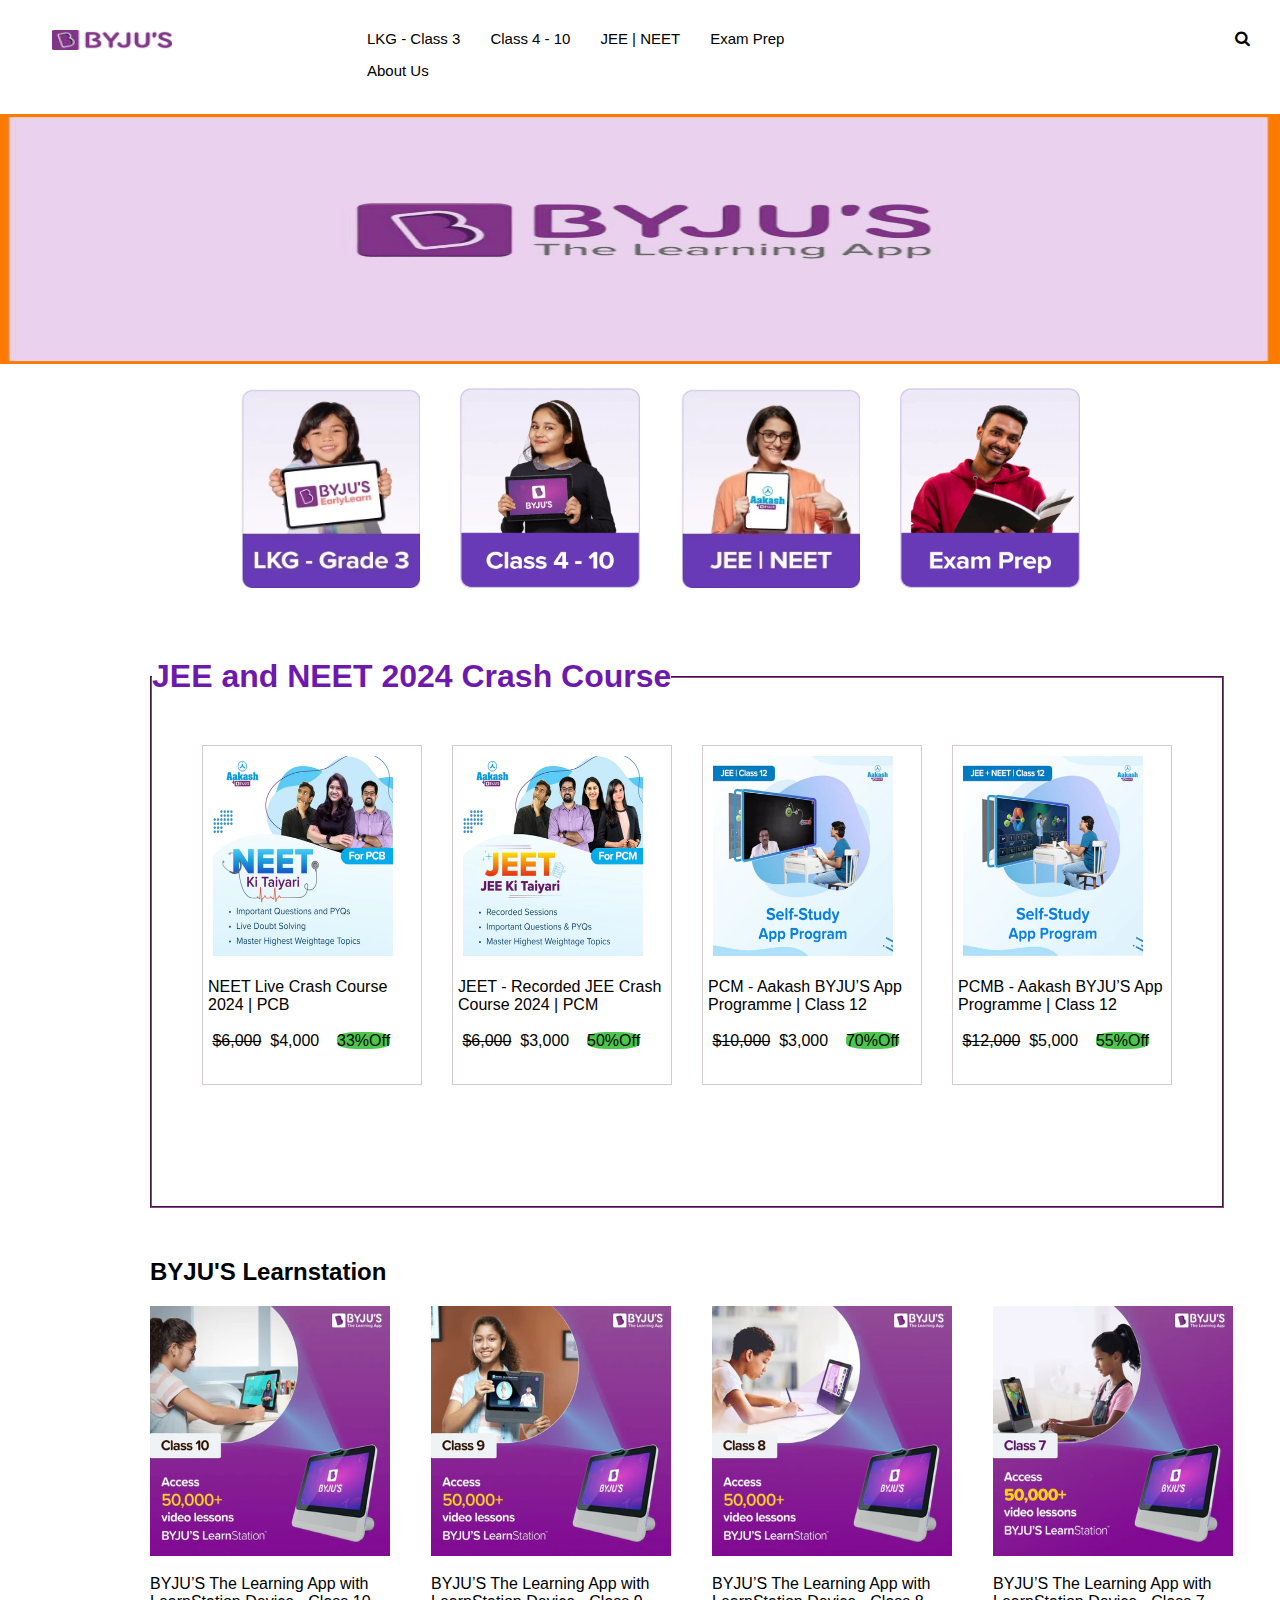
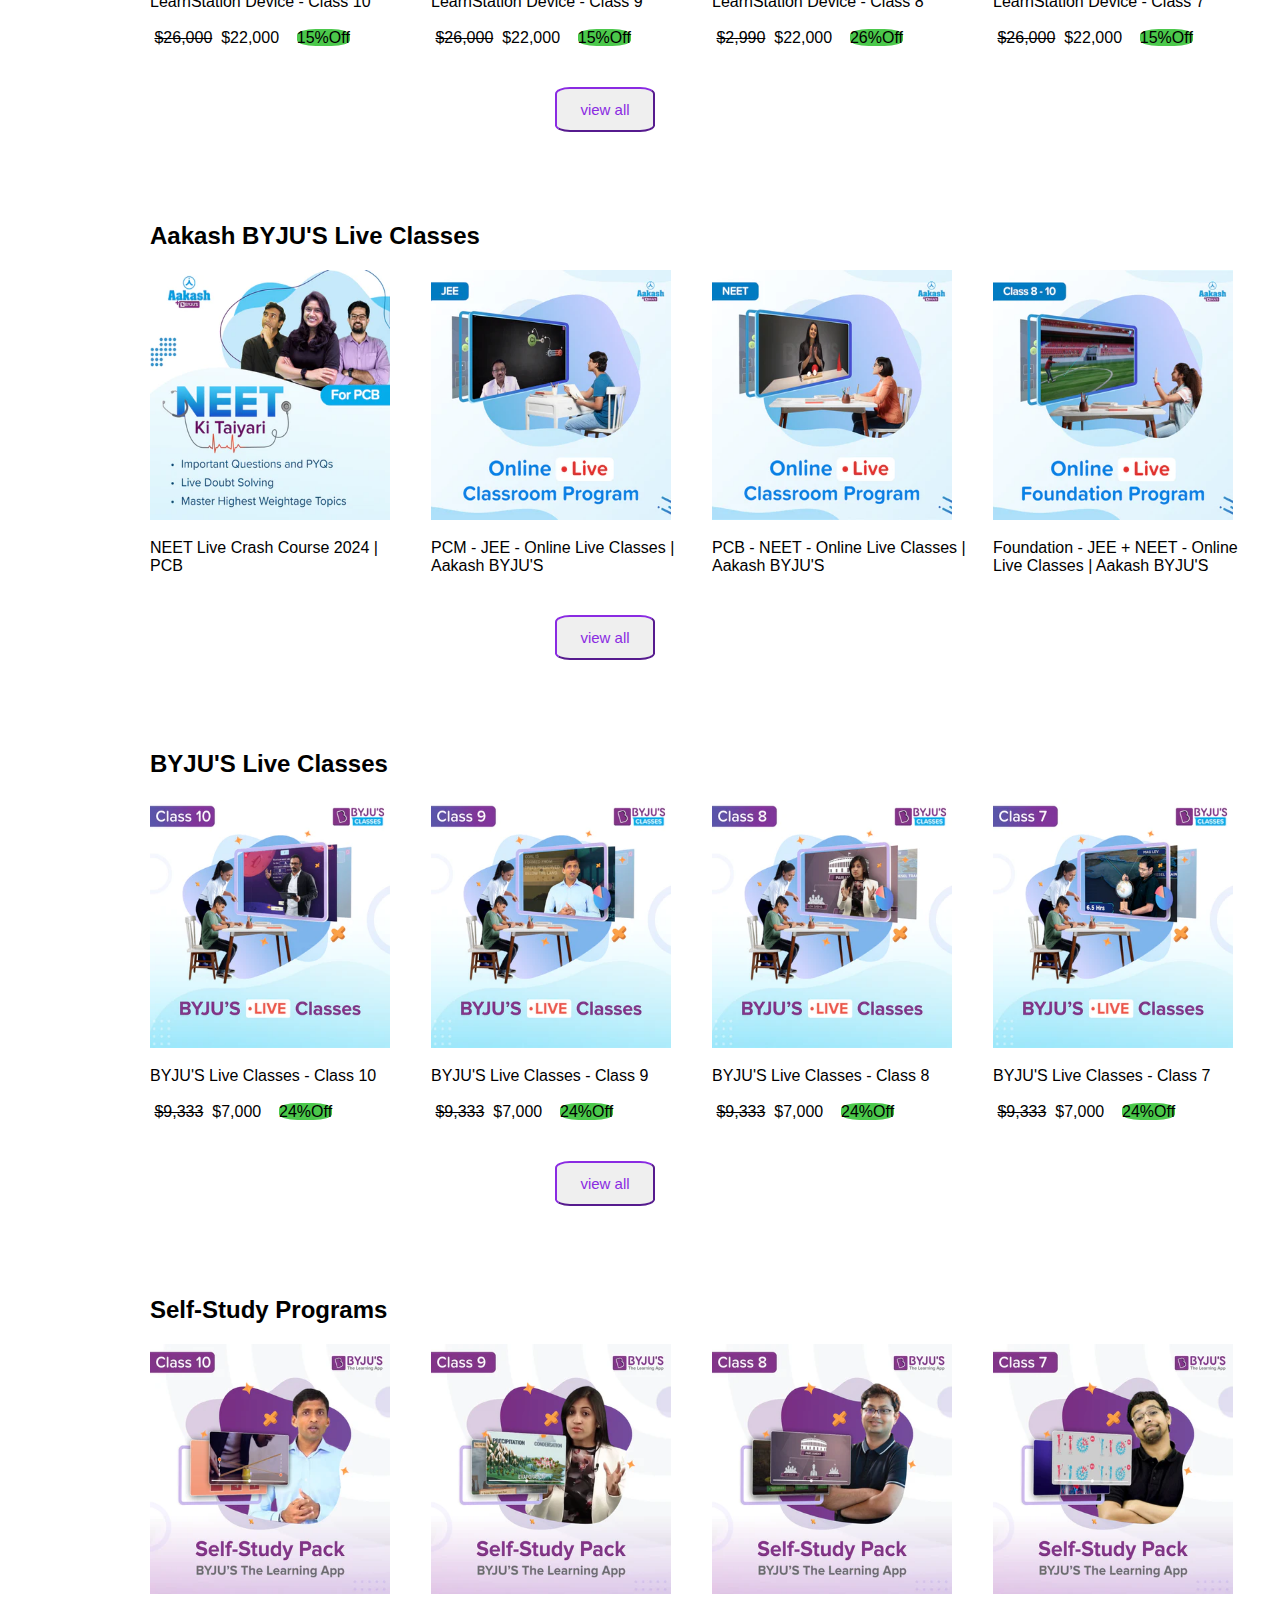
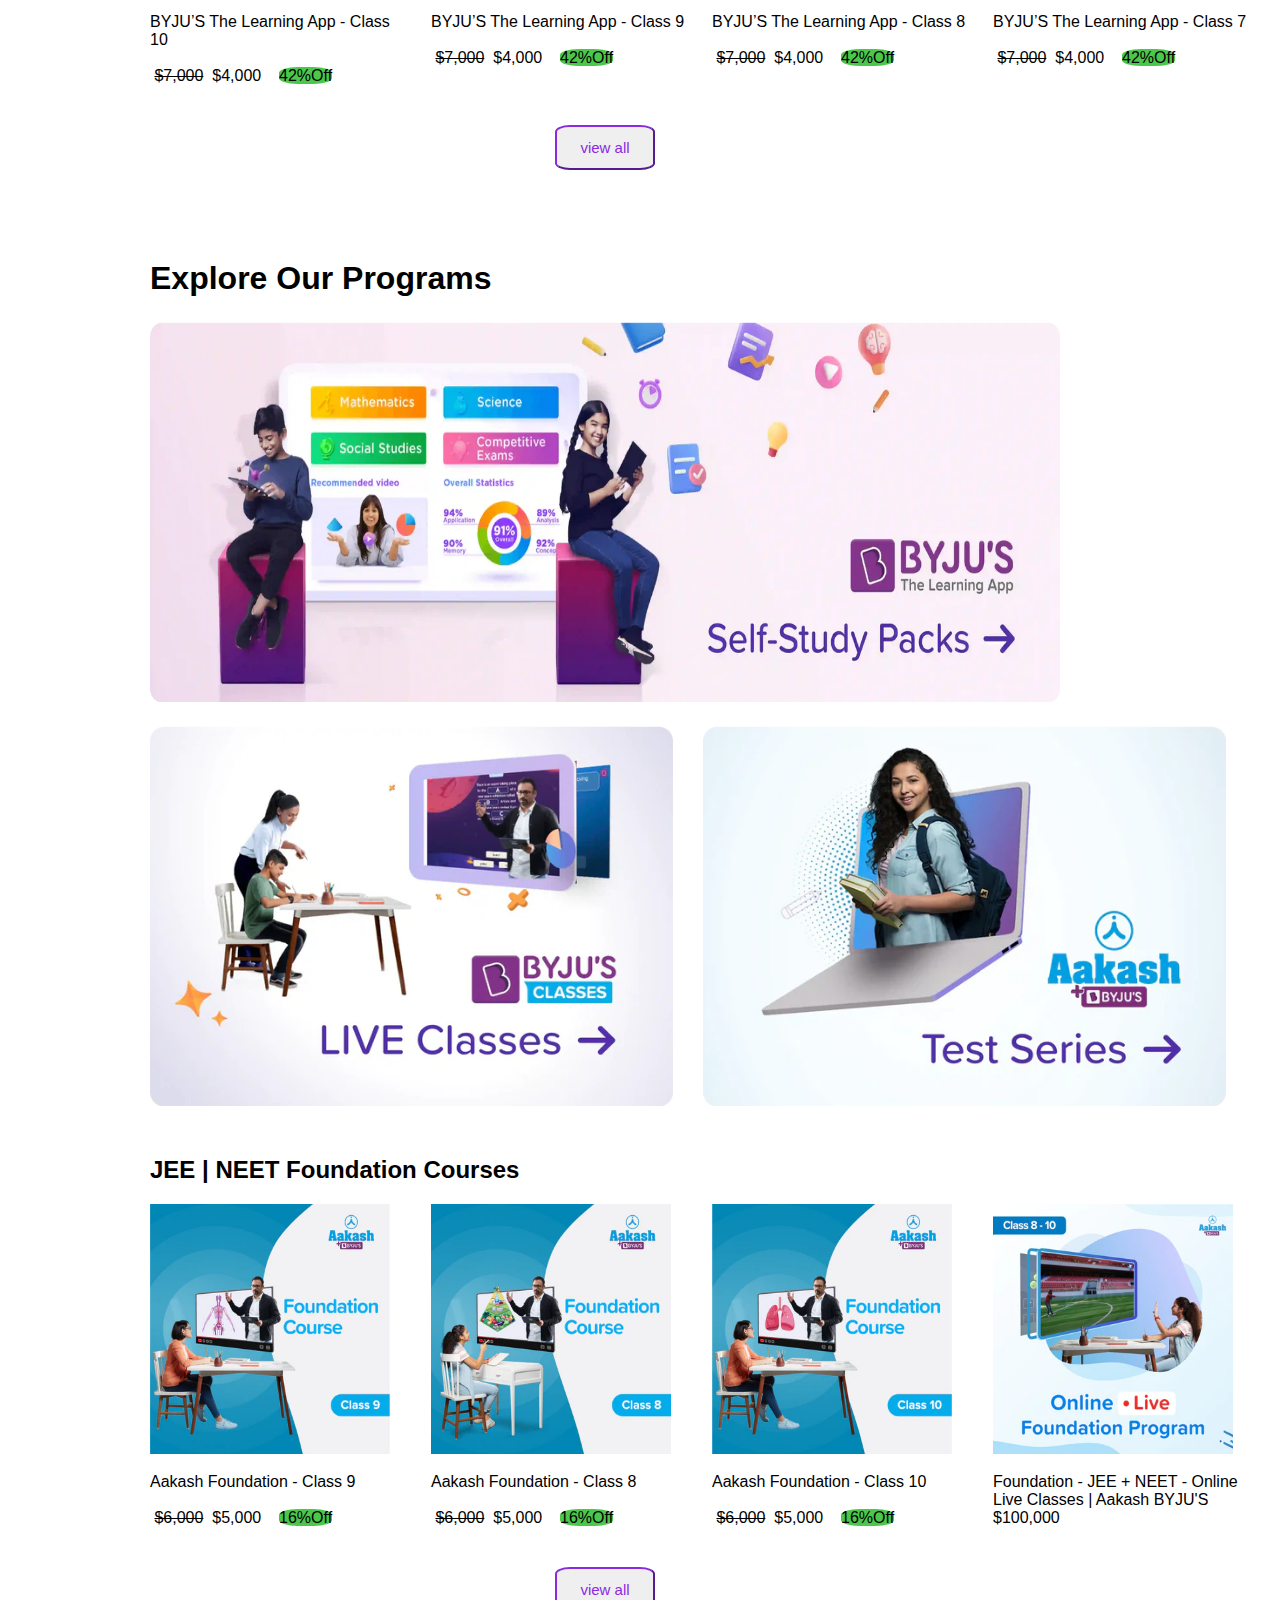
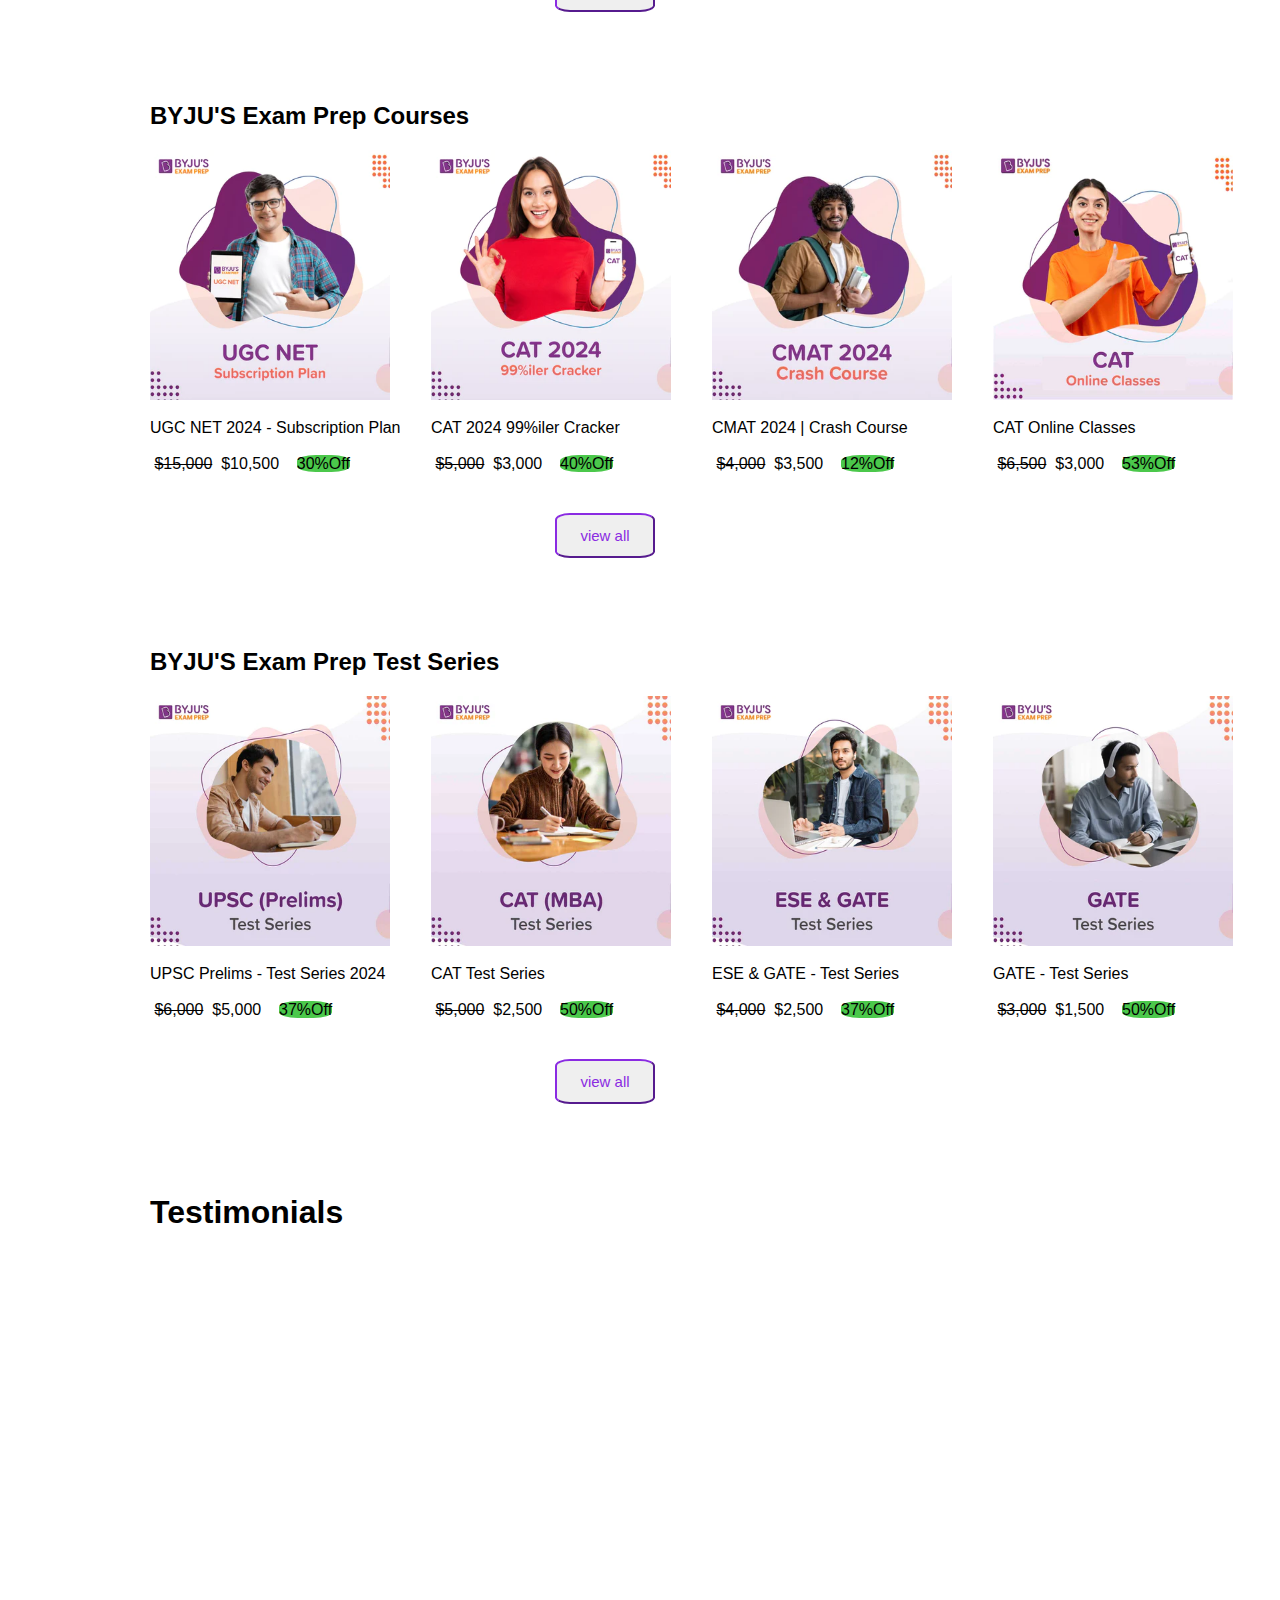
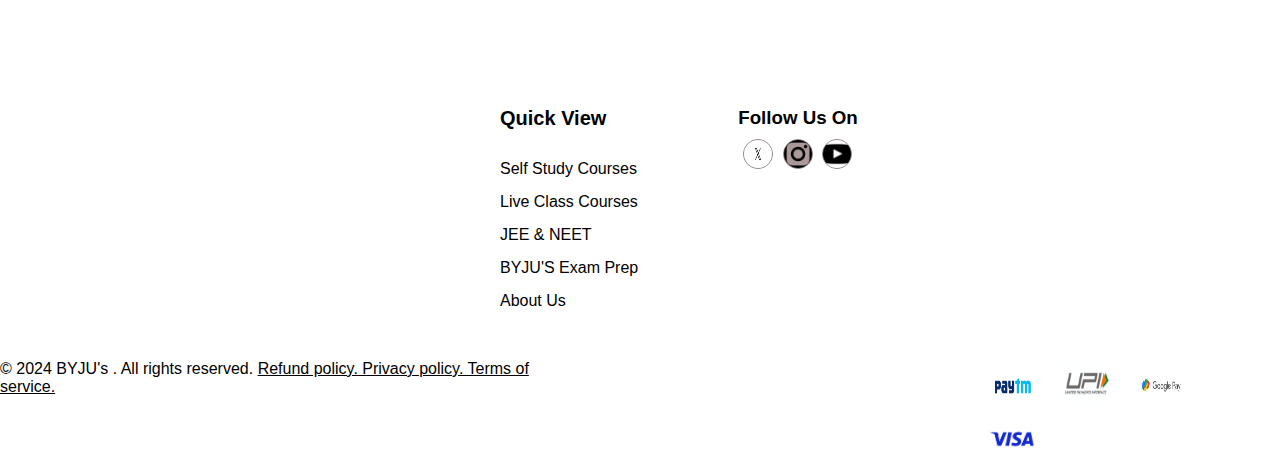
==== commit 882851b2: "Update bycourse.html" ====
--- a/bycourse.html
+++ b/bycourse.html
@@ -12,8 +12,8 @@
 
 <body>
     <div class="div1">
-        <img src="/assets/uploads/images/BYJUS_09442560-15be-47d2-b673-bff6beee3a52.webp" alt="image"
-            class="img1">
+        <a href="/index.html"><img src="/assets/uploads/images/BYJUS_09442560-15be-47d2-b673-bff6beee3a52.webp" alt="image"
+            class="img1"></a>
 
         <div class="mani">
             <ul class="ul1">
@@ -385,4 +385,4 @@
 
 </body>
 
-</html>+</html>
